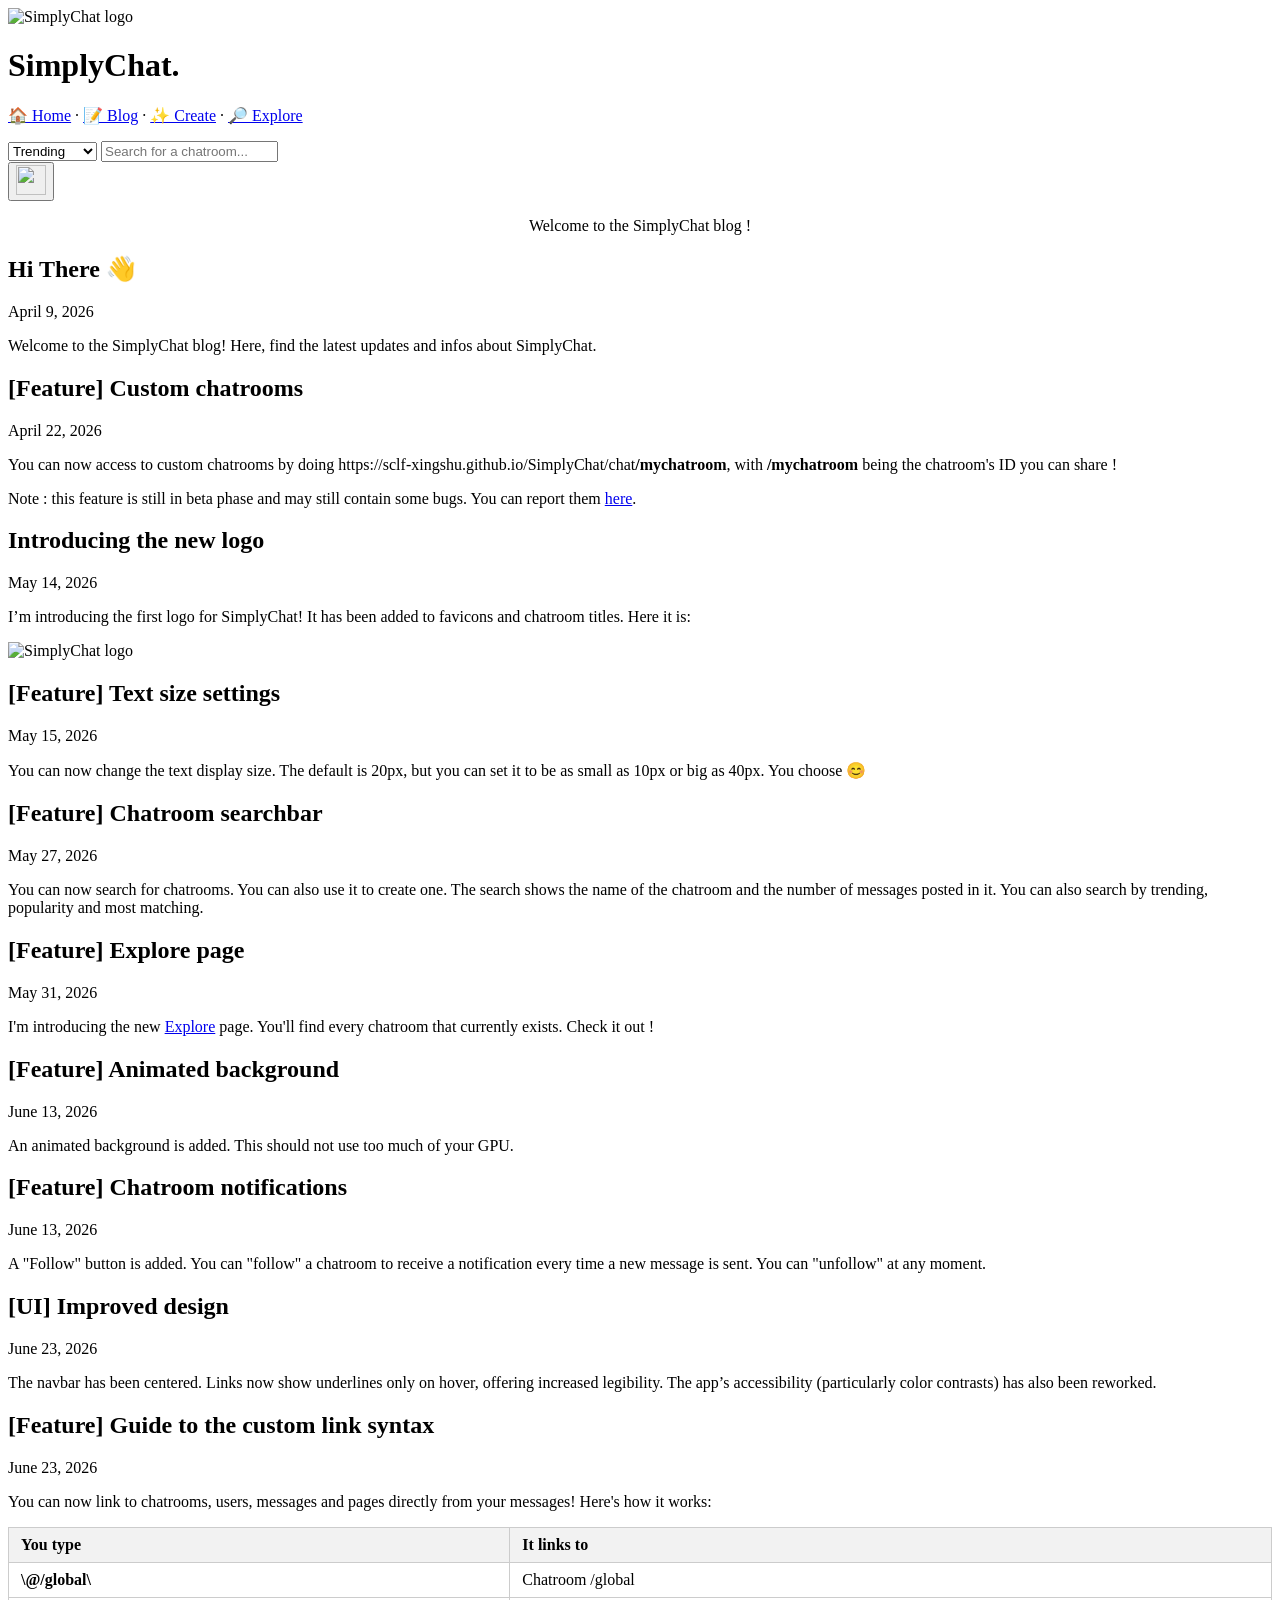
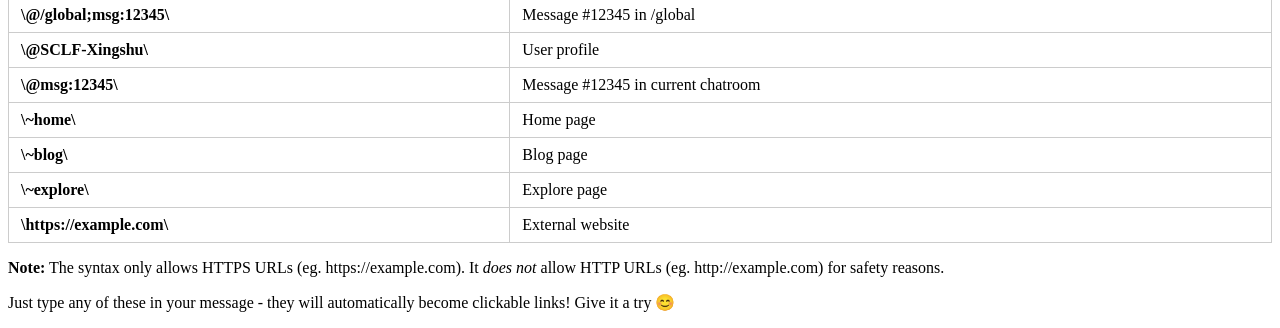
==== blog/index.html @ ab452b02 "Increase settings icon size in index.html" ====
<!DOCTYPE html>
<html lang="en">
<head>
  <meta charset="UTF-8">
  <meta name="viewport" content="width=device-width, initial-scale=1.0">
  <title>SimplyChat · Blog</title>
  <link rel="stylesheet" href="/SimplyChat/style.css">
  <link rel="icon" href="/SimplyChat/logo.svg" type="image/svg+xml">
  <link rel="icon" href="/SimplyChat/SimplyChatLogo11May2026.png" type="image/png" sizes="32x32">
  <script src="https://cdn.jsdelivr.net/npm/dompurify@3.0.6/dist/purify.min.js"></script>
  <script type="module" src="/SimplyChat/script.js"></script>
</head>
<body>
  <div id="blog-container">
    <div id="title-container">
      <picture>
        <source srcset="https://raw.githubusercontent.com/SCLF-Xingshu/SimplyChat/master/logo.svg" type="image/svg+xml">
        <img src="https://raw.githubusercontent.com/SCLF-Xingshu/SimplyChat/master/SimplyChatLogo11May2026.png" alt="SimplyChat logo" class="title-icon">
      </picture>
      <h1><span class="title-highlight">SimplyChat.</span></h1>
    </div>

    <div id="navbar">
      <p>
        <a href="https://sclf-xingshu.github.io/SimplyChat/">🏠 Home</a> ·
        <a href="https://sclf-xingshu.github.io/SimplyChat/blog" class="active">📝 Blog</a> ·
        <a href="https://sclf-xingshu.github.io/SimplyChat/create">✨ Create</a> ·
        <a href="https://sclf-xingshu.github.io/SimplyChat/explore">🔎 Explore</a>
      </p>
    </div>
    
    <div id="search-row">
      <select id="room-mode">
        <option value="trending">Trending</option>
        <option value="popular">Popular</option>
        <option value="match">Best match</option>
      </select>
      <input type="text" id="room-search" placeholder="Search for a chatroom..." />
    </div>
    
    <div id="room-results"></div>
    
    <section id="settings-container" aria-label="Settings">
      <button id="settings-toggle" aria-label="Toggle settings" aria-expanded="false" aria-controls="settings-panel">
        <img src="/SimplyChat/icons/settings.svg" alt="" width="30" height="30">
      </button>
      <div id="settings-panel" style="display: none;">
        <strong style="font-size: 20px;">Settings</strong><br>
        <label for="font-slider">Font size:</label>
        <input type="range" id="font-slider" min="10" max="40" value="20">
        <span id="font-size-display">20px</span>
      </div>
    </section>
    
    <p style="text-align: center;">Welcome to the SimplyChat blog !</p>

    <div class="blog-post">
      <h2>Hi There 👋</h2>
      <p class="post-date">April 9, 2026</p>
      <p>Welcome to the SimplyChat blog! Here, find the latest updates and infos about SimplyChat.</p>
    </div>
    <div class="blog-post">
      <h2>[Feature] Custom chatrooms</h2>
      <p class="post-date">April 22, 2026</p>
      <p>You can now access to custom chatrooms by doing https://sclf-xingshu.github.io/SimplyChat/chat<b>/mychatroom</b>, with <b>/mychatroom</b> being the chatroom's ID you can share !</p>
      <p>Note : this feature is still in beta phase and may still contain some bugs. You can report them <a href="https://github.com/SCLF-Xingshu/SimplyChat/issues">here</a>.</p>
    </div>
    <div class="blog-post">
      <h2>Introducing the new logo</h2>
      <p class="post-date">May 14, 2026</p>
      <p>I’m introducing the first logo for SimplyChat! It has been added to favicons and chatroom titles. Here it is:</p>
      <img src="/SimplyChat/logo.svg" alt="SimplyChat logo" style="height: 3em;">
    </div>
    <div class="blog-post">
      <h2>[Feature] Text size settings</h2>
      <p class="post-date">May 15, 2026</p>
      <p>You can now change the text display size. The default is 20px, but you can set it to be as small as 10px or big as 40px. You choose 😊</p>
    </div>
    <div class="blog-post">
      <h2>[Feature] Chatroom searchbar</h2>
      <p class="post-date">May 27, 2026</p>
      <p>You can now search for chatrooms. You can also use it to create one. The search shows the name of the chatroom and the number of messages posted in it. You can also search by trending, popularity and most matching.</p>
    </div>
    <div class="blog-post">
      <h2>[Feature] Explore page</h2>
      <p class="post-date">May 31, 2026</p>
      <p>I'm introducing the new <a href="https://sclf-xingshu.github.io/SimplyChat/explore">Explore</a> page. You'll find every chatroom that currently exists. Check it out !</p>
    </div>
    <div class="blog-post">
      <h2>[Feature] Animated background</h2>
      <p class="post-date">June 13, 2026</p>
      <p>An animated background is added. This should not use too much of your GPU.</p>
    </div>
    <div class="blog-post">
      <h2>[Feature] Chatroom notifications</h2>
      <p class="post-date">June 13, 2026</p>
      <p>A "Follow" button is added. You can "follow" a chatroom to receive a notification every time a new message is sent. You can "unfollow" at any moment.</p>
    </div>
    <div class="blog-post">
      <h2>[UI] Improved design</h2>
      <p class="post-date">June 23, 2026</p>
      <p>The navbar has been centered. Links now show underlines only on hover, offering increased legibility. The app’s accessibility (particularly color contrasts) has also been reworked.</p>
    </div>
    <div class="blog-post">
      <h2>[Feature] Guide to the custom link syntax</h2>
      <p class="post-date">June 23, 2026</p>
      <p>You can now link to chatrooms, users, messages and pages directly from your messages! Here's how it works:</p>
    
      <table style="width: 100%; border-collapse: collapse; margin: 15px 0; background: #fff; border: 1px solid #ccc;">
        <thead>
          <tr style="background: #f2f2f2;">
            <th style="padding: 8px 12px; border: 1px solid #ccc; text-align: left;">You type</th>
            <th style="padding: 8px 12px; border: 1px solid #ccc; text-align: left;">It links to</th>
          </tr>
        </thead>
        <tbody>
          <tr>
            <td style="padding: 8px 12px; border: 1px solid #ccc;"><strong>\@/global\</strong></td>
            <td style="padding: 8px 12px; border: 1px solid #ccc;">Chatroom /global</td>
          </tr>
          <tr>
            <td style="padding: 8px 12px; border: 1px solid #ccc;"><strong>\@/global;msg:12345\</strong></td>
            <td style="padding: 8px 12px; border: 1px solid #ccc;">Message #12345 in /global</td>
          </tr>
          <tr>
            <td style="padding: 8px 12px; border: 1px solid #ccc;"><strong>\@SCLF-Xingshu\</strong></td>
            <td style="padding: 8px 12px; border: 1px solid #ccc;">User profile</td>
          </tr>
          <tr>
            <td style="padding: 8px 12px; border: 1px solid #ccc;"><strong>\@msg:12345\</strong></td>
            <td style="padding: 8px 12px; border: 1px solid #ccc;">Message #12345 in current chatroom</td>
          </tr>
          <tr>
            <td style="padding: 8px 12px; border: 1px solid #ccc;"><strong>\~home\</strong></td>
            <td style="padding: 8px 12px; border: 1px solid #ccc;">Home page</td>
          </tr>
          <tr>
            <td style="padding: 8px 12px; border: 1px solid #ccc;"><strong>\~blog\</strong></td>
            <td style="padding: 8px 12px; border: 1px solid #ccc;">Blog page</td>
          </tr>
          <tr>
            <td style="padding: 8px 12px; border: 1px solid #ccc;"><strong>\~explore\</strong></td>
            <td style="padding: 8px 12px; border: 1px solid #ccc;">Explore page</td>
          </tr>
          <tr>
            <td style="padding: 8px 12px; border: 1px solid #ccc;"><strong>\https://example.com\</strong></td>
            <td style="padding: 8px 12px; border: 1px solid #ccc;">External website</td>
          </tr>
        </tbody>
      </table>
      <p><strong>Note:</strong> The syntax only allows HTTPS URLs (eg. https://example.com). It <em>does not</em> allow HTTP URLs (eg. http://example.com) for safety reasons.</p>
      <p>Just type any of these in your message - they will automatically become clickable links! Give it a try 😊</p>
    </div>
</body>
</html>
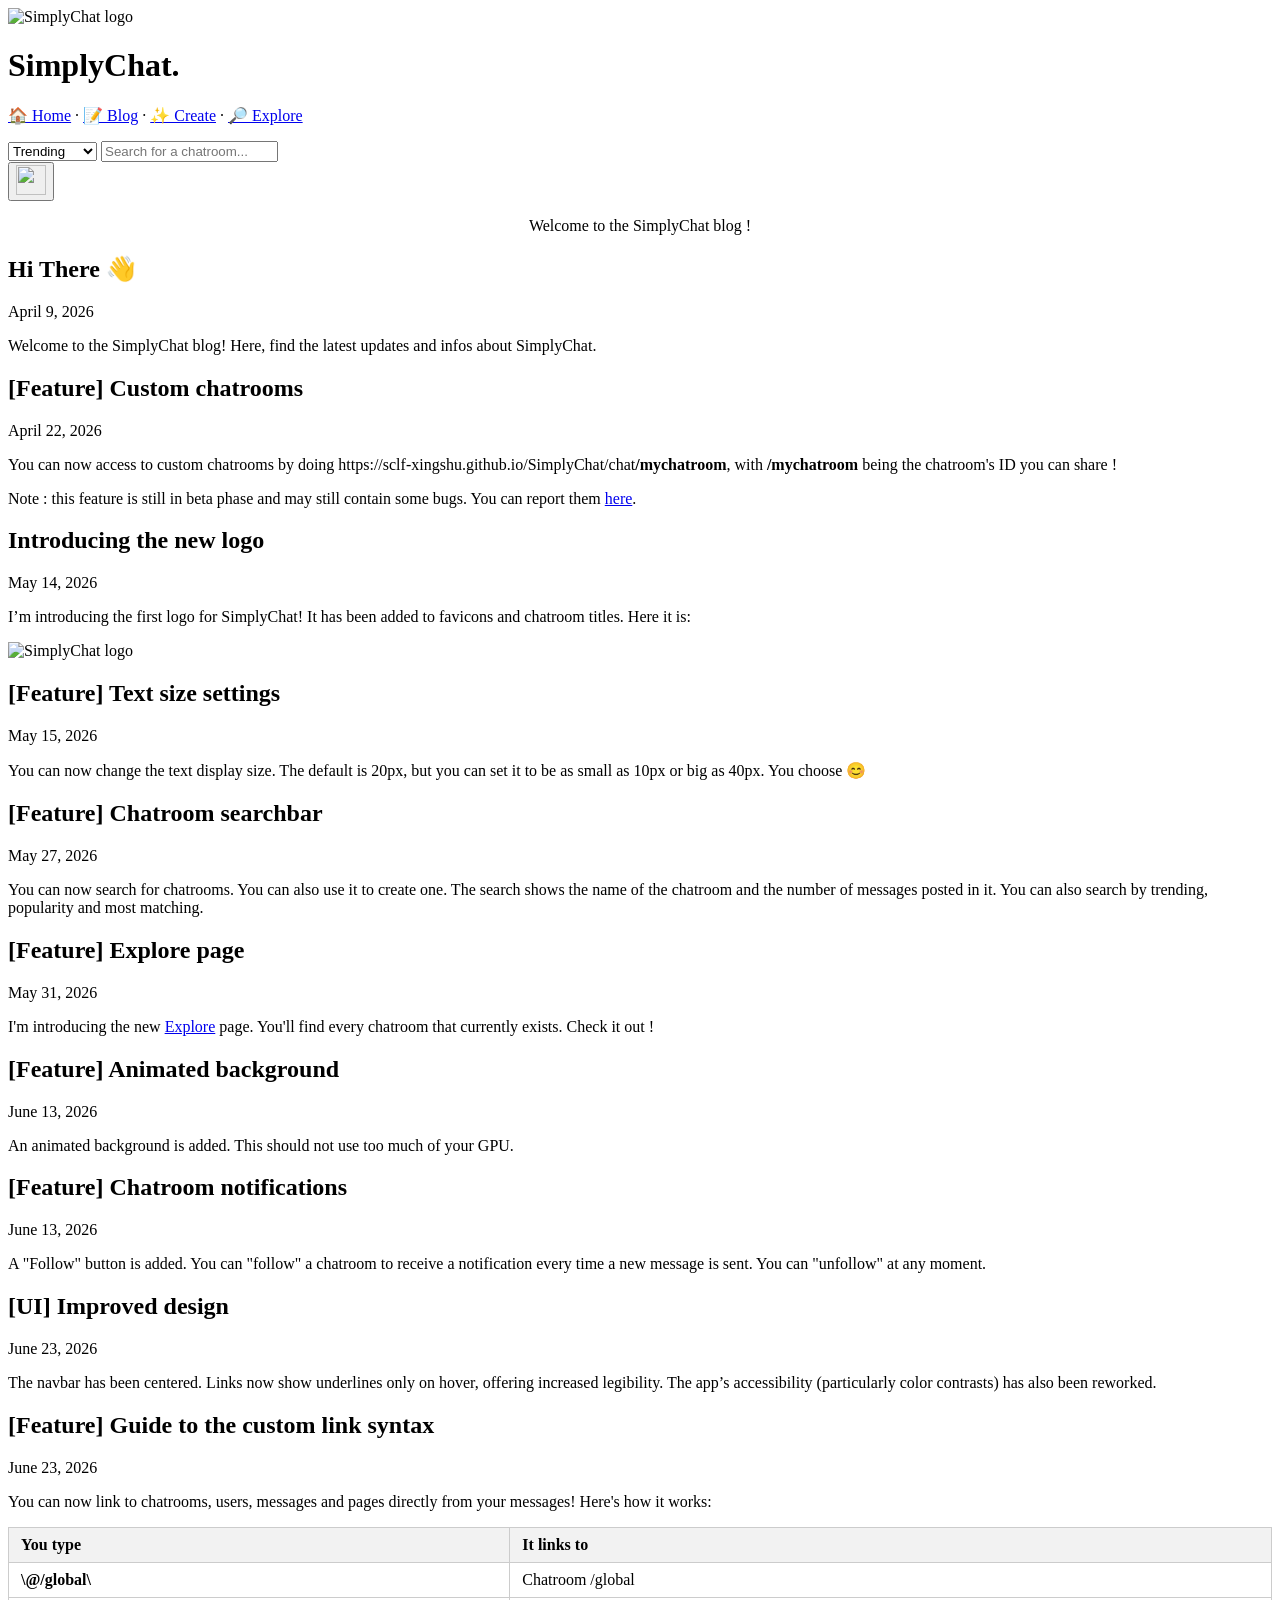
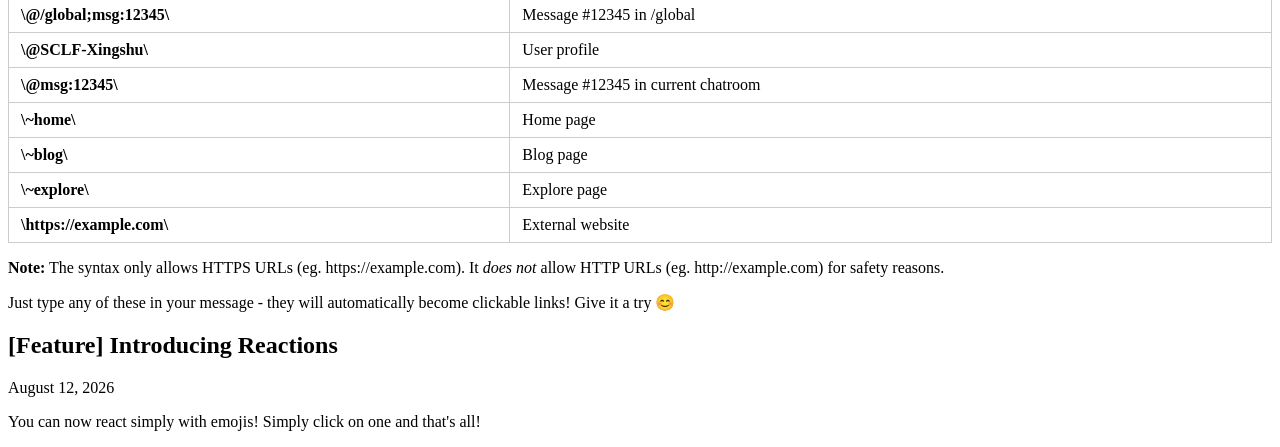
==== commit aa9a70a7: "Added new article: [Feature] Introducing Reactions" ====
--- a/blog/index.html
+++ b/blog/index.html
@@ -151,5 +151,10 @@
       <p><strong>Note:</strong> The syntax only allows HTTPS URLs (eg. https://example.com). It <em>does not</em> allow HTTP URLs (eg. http://example.com) for safety reasons.</p>
       <p>Just type any of these in your message - they will automatically become clickable links! Give it a try 😊</p>
     </div>
+    <div class="blog-post">
+      <h2>[Feature] Introducing Reactions</h2>
+      <p class="post-date">August 12, 2026</p>
+      <p>You can now react simply with emojis! Simply click on one and that's all!</p>
+    </div>
 </body>
 </html>
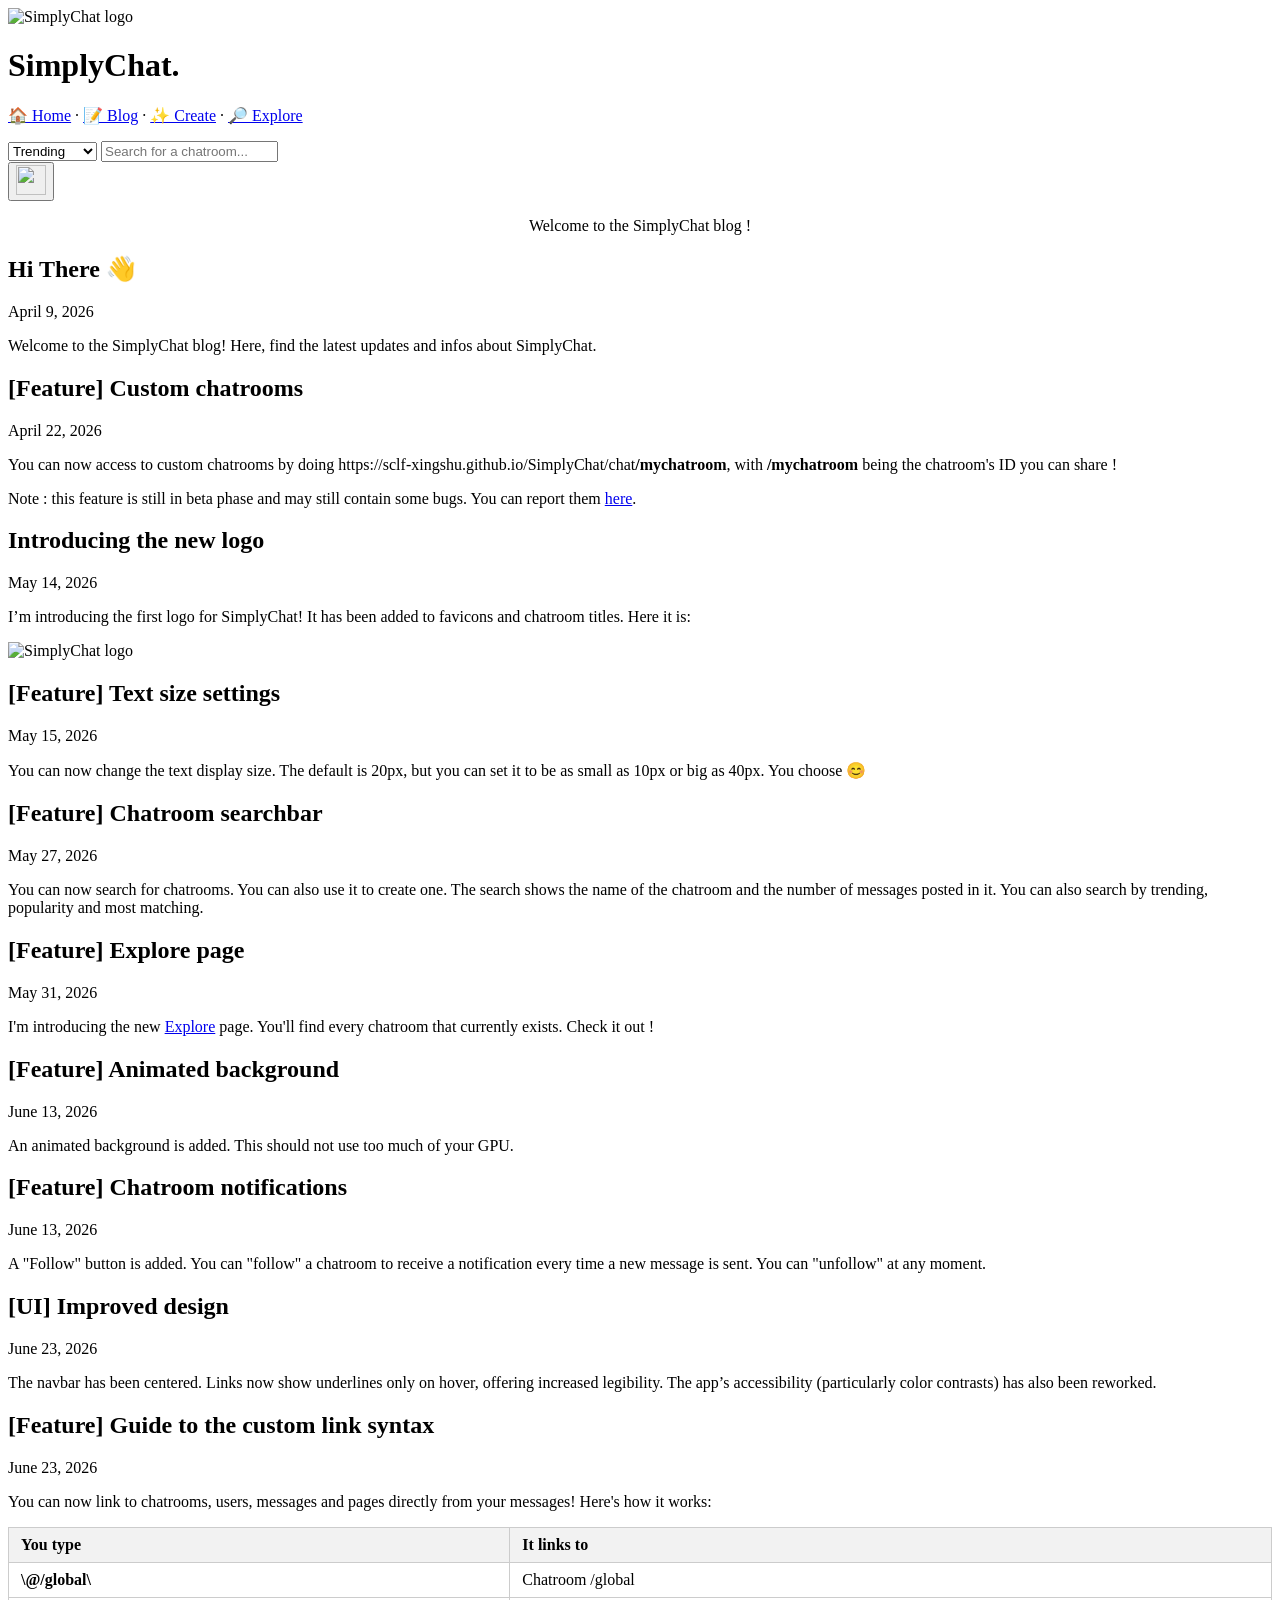
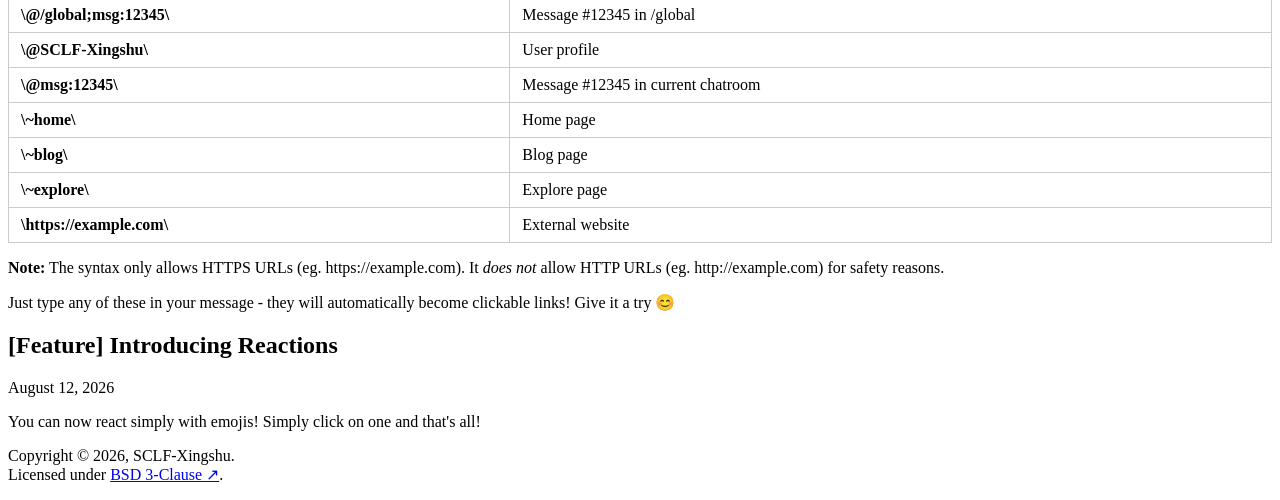
==== commit 9b227a83: "Added copyright footer to all pages" ====
--- a/blog/index.html
+++ b/blog/index.html
@@ -7,7 +7,7 @@
   <link rel="stylesheet" href="/SimplyChat/style.css">
   <link rel="icon" href="/SimplyChat/logo.svg" type="image/svg+xml">
   <link rel="icon" href="/SimplyChat/SimplyChatLogo11May2026.png" type="image/png" sizes="32x32">
-  <script src="https://cdn.jsdelivr.net/npm/dompurify@3.0.6/dist/purify.min.js"></script>
+  <!--<script src="https://cdn.jsdelivr.net/npm/dompurify@3.0.6/dist/purify.min.js"></script>-->
   <script type="module" src="/SimplyChat/script.js"></script>
 </head>
 <body>
@@ -156,5 +156,12 @@
       <p class="post-date">August 12, 2026</p>
       <p>You can now react simply with emojis! Simply click on one and that's all!</p>
     </div>
+  </div>
+  <footer>
+    <p>
+      Copyright © 2026, SCLF-Xingshu.
+      <br>Licensed under <a class="simple-link" href="https://github.com/SCLF-Xingshu/SimplyChat/blob/master/LICENSE" target="_blank" rel="noopener noreferrer">BSD 3-Clause ↗</a>.
+    </p>
+  </footer>
 </body>
 </html>
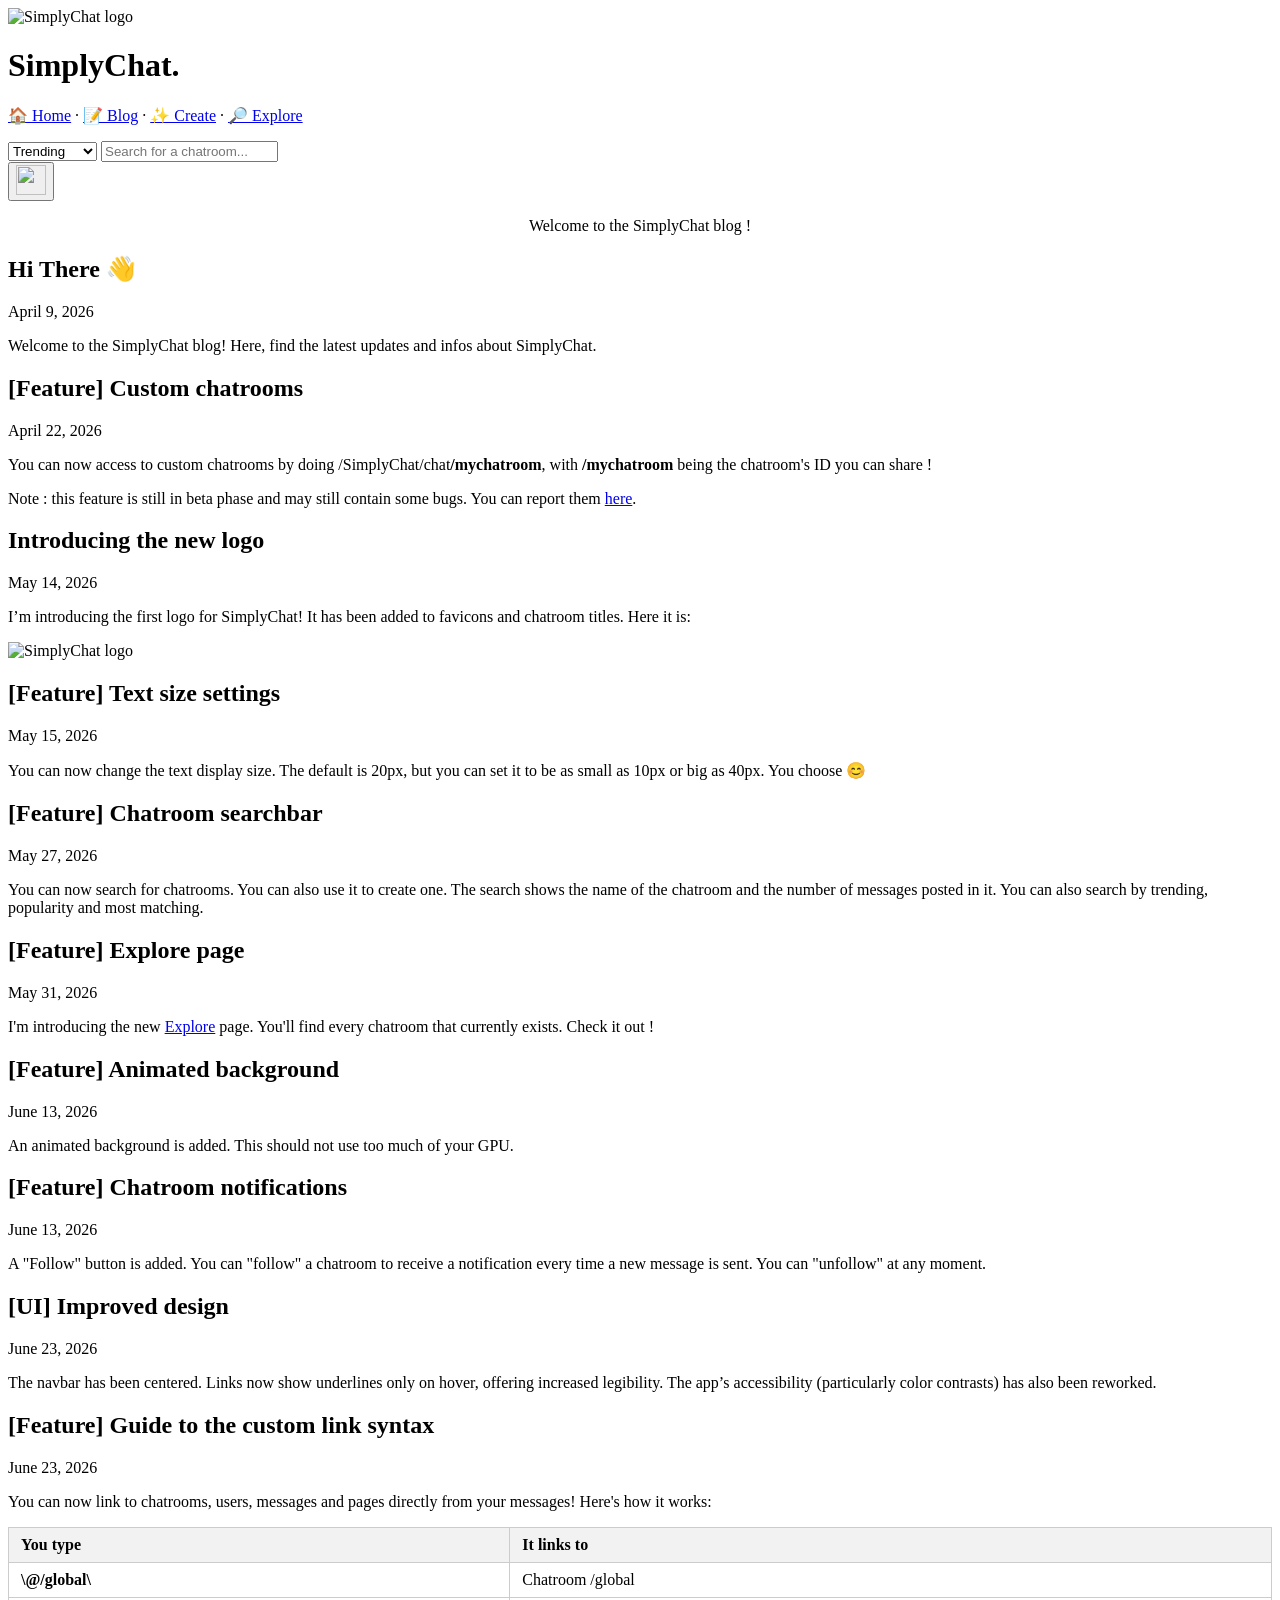
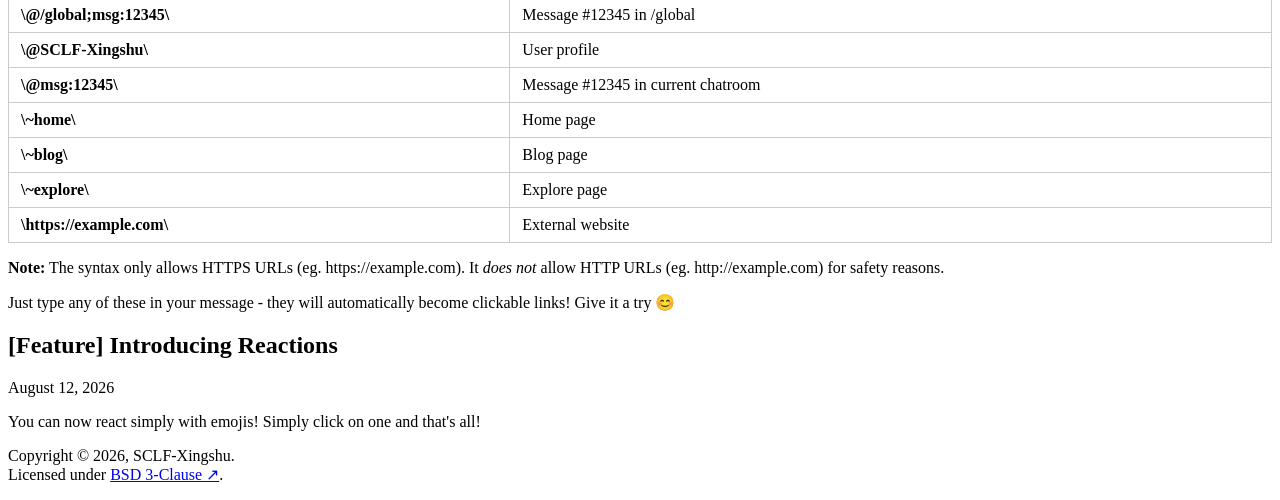
==== commit ee50cf70: "Replaced URLs by root-relative absolute paths to ensure displaying local pages under local developme" ====
--- a/blog/index.html
+++ b/blog/index.html
@@ -22,10 +22,10 @@
 
     <div id="navbar">
       <p>
-        <a href="https://sclf-xingshu.github.io/SimplyChat/">🏠 Home</a> ·
-        <a href="https://sclf-xingshu.github.io/SimplyChat/blog" class="active">📝 Blog</a> ·
-        <a href="https://sclf-xingshu.github.io/SimplyChat/create">✨ Create</a> ·
-        <a href="https://sclf-xingshu.github.io/SimplyChat/explore">🔎 Explore</a>
+        <a href="/SimplyChat/">🏠 Home</a> ·
+        <a href="/SimplyChat/blog" class="active">📝 Blog</a> ·
+        <a href="/SimplyChat/create">✨ Create</a> ·
+        <a href="/SimplyChat/explore">🔎 Explore</a>
       </p>
     </div>
     
@@ -62,7 +62,7 @@
     <div class="blog-post">
       <h2>[Feature] Custom chatrooms</h2>
       <p class="post-date">April 22, 2026</p>
-      <p>You can now access to custom chatrooms by doing https://sclf-xingshu.github.io/SimplyChat/chat<b>/mychatroom</b>, with <b>/mychatroom</b> being the chatroom's ID you can share !</p>
+      <p>You can now access to custom chatrooms by doing /SimplyChat/chat<b>/mychatroom</b>, with <b>/mychatroom</b> being the chatroom's ID you can share !</p>
       <p>Note : this feature is still in beta phase and may still contain some bugs. You can report them <a href="https://github.com/SCLF-Xingshu/SimplyChat/issues">here</a>.</p>
     </div>
     <div class="blog-post">
@@ -84,7 +84,7 @@
     <div class="blog-post">
       <h2>[Feature] Explore page</h2>
       <p class="post-date">May 31, 2026</p>
-      <p>I'm introducing the new <a href="https://sclf-xingshu.github.io/SimplyChat/explore">Explore</a> page. You'll find every chatroom that currently exists. Check it out !</p>
+      <p>I'm introducing the new <a href="/SimplyChat/explore">Explore</a> page. You'll find every chatroom that currently exists. Check it out !</p>
     </div>
     <div class="blog-post">
       <h2>[Feature] Animated background</h2>
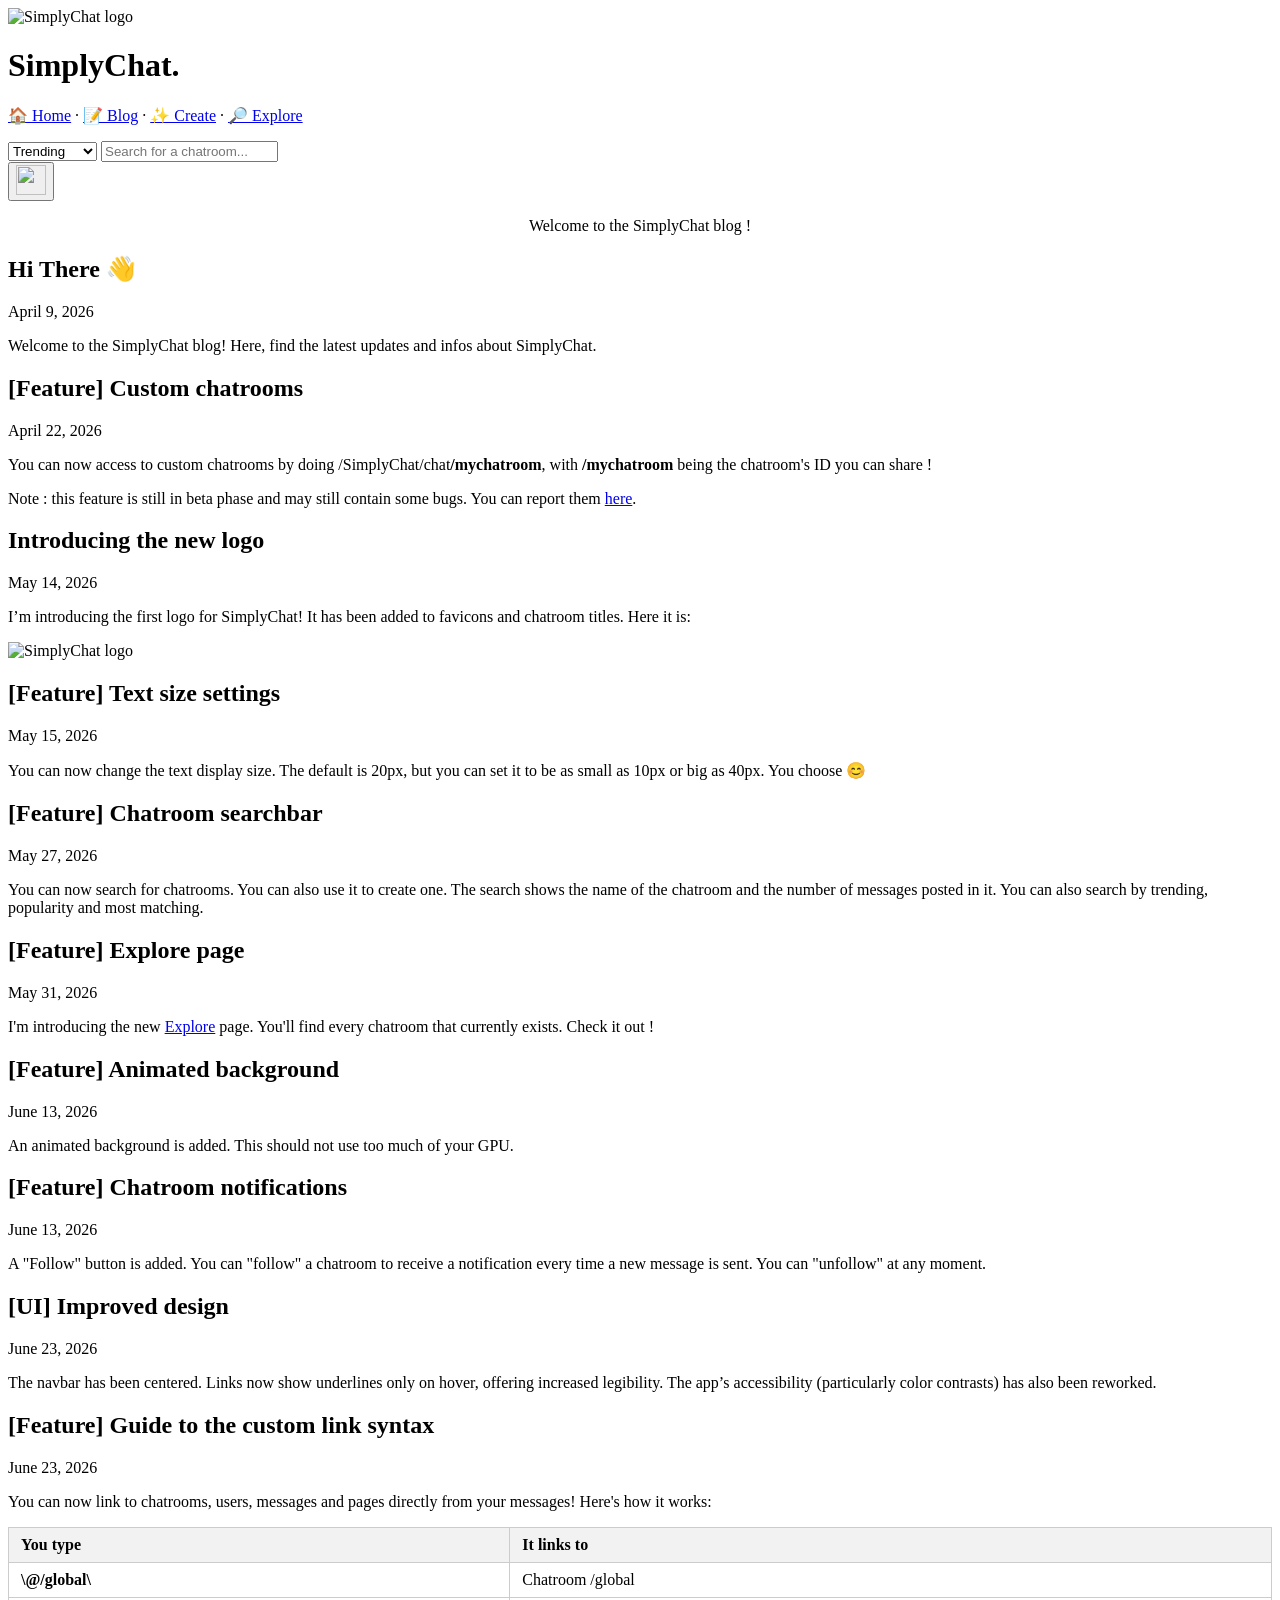
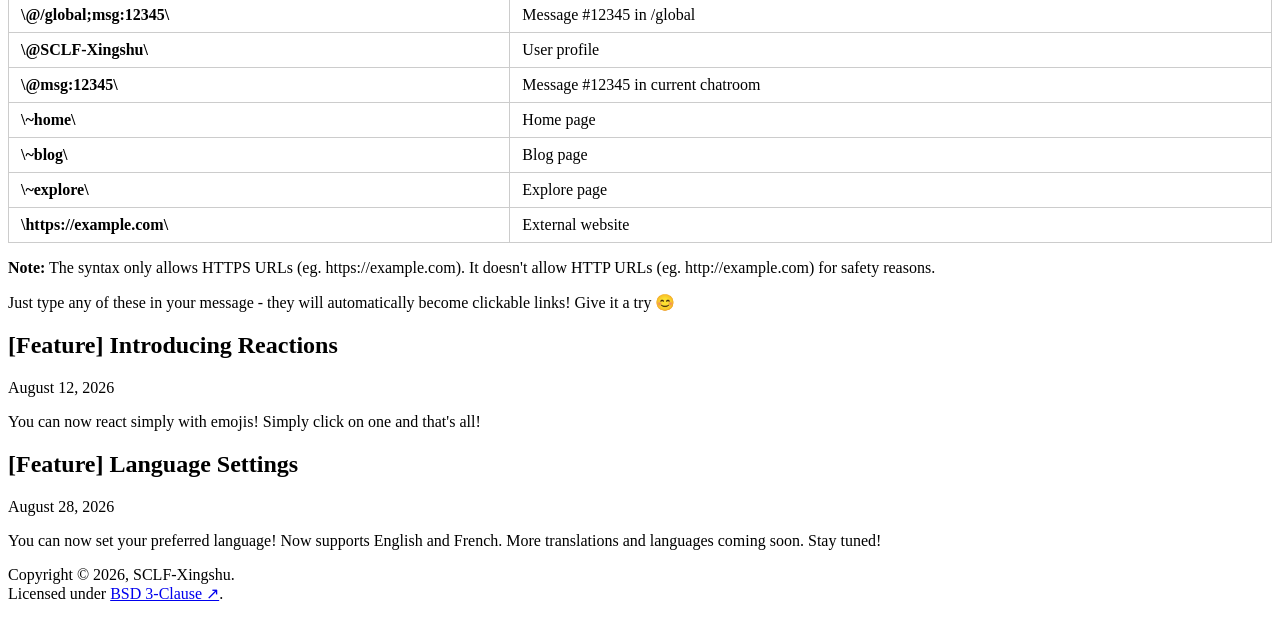
==== commit a8c34fe2: "Added bilingual support (English and French). Translations may not be fully complete." ====
--- a/blog/index.html
+++ b/blog/index.html
@@ -3,6 +3,7 @@
 <head>
   <meta charset="UTF-8">
   <meta name="viewport" content="width=device-width, initial-scale=1.0">
+  <meta http-equiv="Content-Security-Policy" content="frame-ancestors *;">
   <title>SimplyChat · Blog</title>
   <link rel="stylesheet" href="/SimplyChat/style.css">
   <link rel="icon" href="/SimplyChat/logo.svg" type="image/svg+xml">
@@ -12,13 +13,13 @@
 </head>
 <body>
   <div id="blog-container">
-    <div id="title-container">
+    <header id="title-container">
       <picture>
-        <source srcset="https://raw.githubusercontent.com/SCLF-Xingshu/SimplyChat/master/logo.svg" type="image/svg+xml">
-        <img src="https://raw.githubusercontent.com/SCLF-Xingshu/SimplyChat/master/SimplyChatLogo11May2026.png" alt="SimplyChat logo" class="title-icon">
+        <source srcset="/SimplyChat/logo.svg" type="image/svg+xml">
+        <img src="/SimplyChat/SimplyChatLogo11May2026.png" alt="SimplyChat logo" class="title-icon">
       </picture>
       <h1><span class="title-highlight">SimplyChat.</span></h1>
-    </div>
+    </header>
 
     <div id="navbar">
       <p>
@@ -49,6 +50,14 @@
         <label for="font-slider">Font size:</label>
         <input type="range" id="font-slider" min="10" max="40" value="20">
         <span id="font-size-display">20px</span>
+        <br>
+        <div class="language-row">
+          <label for="language-select">Language:</label>
+          <select id="language-select">
+            <option value="en">English</option>
+            <option value="fr">Français</option>
+          </select>
+        </div>
       </div>
     </section>
     
@@ -148,13 +157,18 @@
           </tr>
         </tbody>
       </table>
-      <p><strong>Note:</strong> The syntax only allows HTTPS URLs (eg. https://example.com). It <em>does not</em> allow HTTP URLs (eg. http://example.com) for safety reasons.</p>
+      <p><strong>Note:</strong> The syntax only allows HTTPS URLs (eg. https://example.com). It doesn't allow HTTP URLs (eg. http://example.com) for safety reasons.</p>
       <p>Just type any of these in your message - they will automatically become clickable links! Give it a try 😊</p>
     </div>
     <div class="blog-post">
       <h2>[Feature] Introducing Reactions</h2>
       <p class="post-date">August 12, 2026</p>
       <p>You can now react simply with emojis! Simply click on one and that's all!</p>
+    </div>
+    <div class="blog-post">
+      <h2>[Feature] Language Settings</h2>
+      <p class="post-date">August 28, 2026</p>
+      <p>You can now set your preferred language! Now supports English and French. More translations and languages coming soon. Stay tuned!</p>
     </div>
   </div>
   <footer>
